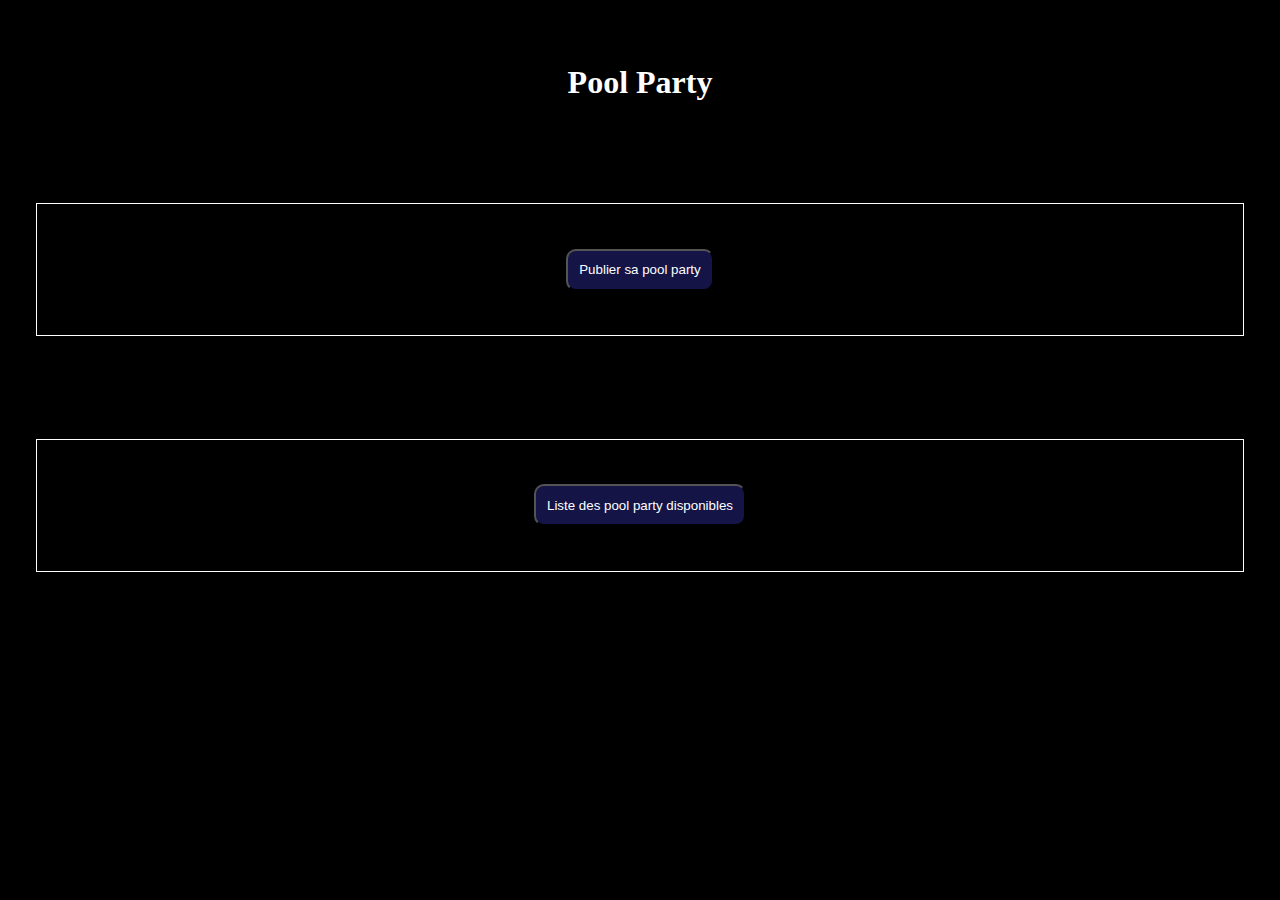
==== index.html @ 9bf56146 "pool party site" ====
<!DOCTYPE html>
<html lang="en">
<head>
    <meta charset="UTF-8">
    <meta http-equiv="X-UA-Compatible" content="IE=edge">
    <meta name="viewport" content="width=device-width, initial-scale=1.0">
    <title>Pool Party - Paris</title>
    <link rel="stylesheet" href="style.css">
</head>
<body>
    <div class="header">
    <header>
    <h1>Pool Party</h1>
    </header>

    <div class="nav">
        <li><a href="register.html"><button>Publier sa pool party</button></a></li>
    </div>
    </div>

    <div class="liste">
        <li><a href="parties.html"><button>Liste des pool party disponibles</button></a></li>
    </div>
    </div>

    <script src="index.js"></script>

</body>
</html>
---- style.css ----
body {
    margin: 0;
    padding: 0;
    background: black;
    color: white;
}

header {
    text-align: center;
    margin-top: 5%;
}

.nav {
    text-align: center;
    list-style-type: none;
    border: 1px solid white;
    padding: 3.5%;
    margin-top: 8%;
    margin-left: 2.8%;
    margin-right: 2.8%;
}

.liste {
    text-align: center;
    list-style-type: none;
    border: 1px solid white;
    padding: 3.5%;
    margin-top: 8%;
    margin-left: 2.8%;
    margin-right: 2.8%;
}

button {
    background: rgba(38, 38, 138, 0.514);
    color: white;
    padding: 1%;
    border-radius: 10px;
    cursor: pointer;
    transition: all .5s ease-in-out;
}

button:hover {
    transform: scale(1.2);
}
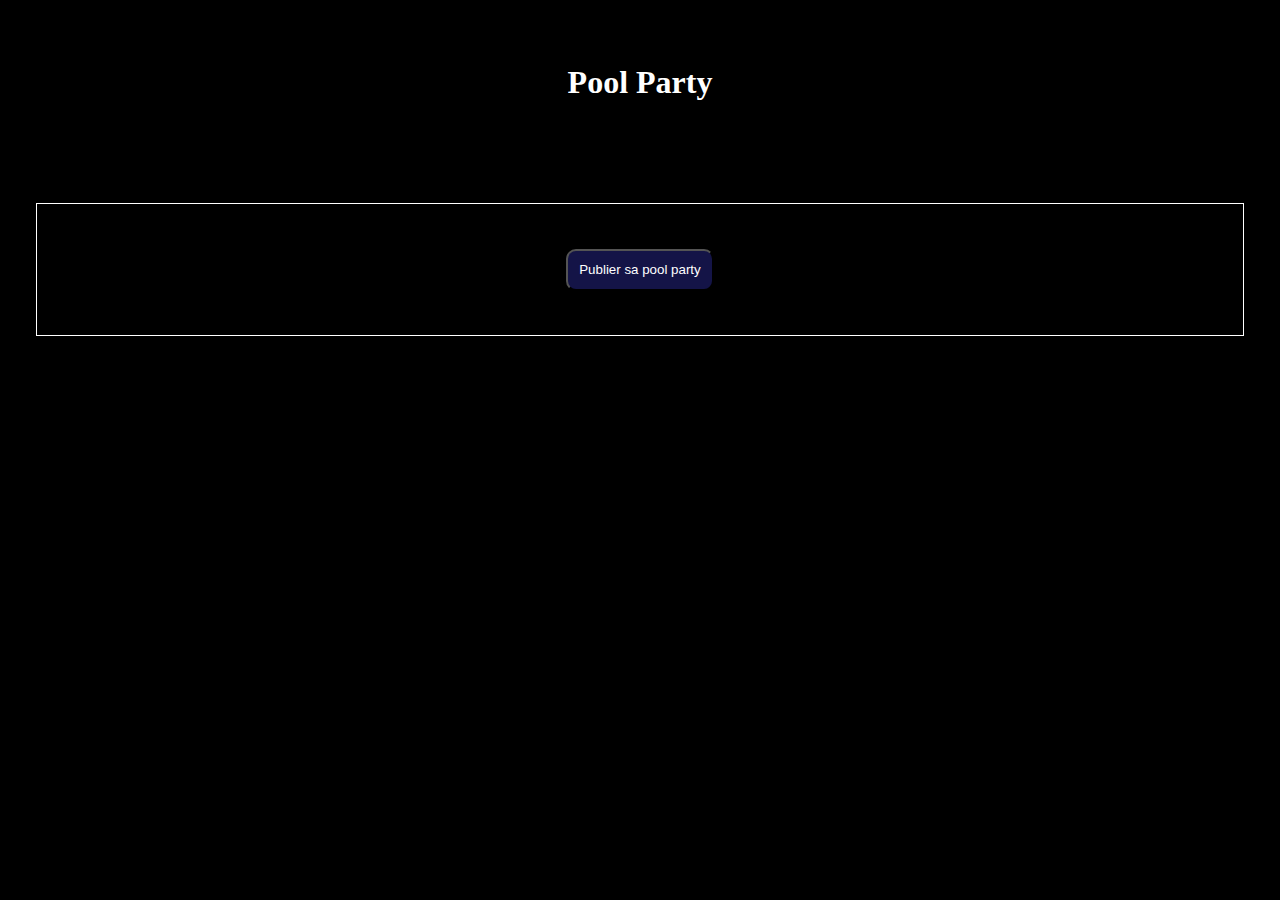
==== commit e126bb5b: "pool party site" ====
--- a/index.html
+++ b/index.html
@@ -8,22 +8,44 @@
     <link rel="stylesheet" href="style.css">
 </head>
 <body>
-    <div class="header">
     <header>
     <h1>Pool Party</h1>
     </header>
 
-    <div class="nav">
-        <li><a href="register.html"><button>Publier sa pool party</button></a></li>
+    <div id="nav">
+        <li><button>Publier sa pool party</button></li>
     </div>
-    </div>
+    
+    <div id="party">
+        <form action="">
+        <h1>Publication</h1>
+        <div>
+        <label for="nom">Nom de la pool party :</label>
+        <input type="text" id="nom" name="nom" placeholder="nom de la pool party" required> 
+        </div>
+        <div>
+        <label for="adresse">Adresse de la pool party :</label>
+        <input type="text" id="adresse" name="adresse" placeholder="adresse de la pool party" required>
+        </div>
+        <div>
+        <label for="capacite">Capacité d'acceuil :</label>
+        <input type="text" id="capacite" name="capacite" placeholder="capacité d'acceuil de la pool party" required>
+        </div>
+        <div> 
+        <label for="phone">Numéro de téléphone (facultatif) :</label>
+        <input type="text" id="phone" name="phone" placeholder="numéro de téléphone">
+        </div>
+        <div>  
+        <label for="heure1">Heure de début :</label>
+        <input type="text" id="heure1" name="heure1" placeholder="10h15" required>
+        </div>
+        <div>
+        <label for="heure2">Heure de fin :</label>
+        <input type="text" id="heure2" name="heure2" placeholder="20h15" required>
+        </div>
+        <button type="submit">Publier</button>
+     </div>
 
-    <div class="liste">
-        <li><a href="parties.html"><button>Liste des pool party disponibles</button></a></li>
-    </div>
-    </div>
-
-    <script src="index.js"></script>
-
+     <script src="index.js"></script>
 </body>
 </html>--- a/style.css
+++ b/style.css
@@ -10,17 +10,7 @@
     margin-top: 5%;
 }
 
-.nav {
-    text-align: center;
-    list-style-type: none;
-    border: 1px solid white;
-    padding: 3.5%;
-    margin-top: 8%;
-    margin-left: 2.8%;
-    margin-right: 2.8%;
-}
-
-.liste {
+#nav {
     text-align: center;
     list-style-type: none;
     border: 1px solid white;
@@ -36,9 +26,63 @@
     padding: 1%;
     border-radius: 10px;
     cursor: pointer;
-    transition: all .5s ease-in-out;
+    transition: all .3s ease-in-out;
 }
 
 button:hover {
-    transform: scale(1.2);
-}+    transform: scale(1.1);
+}
+
+#party {
+    font-family: Montserrat, "sans-serif";
+    color: #303030;  
+    width: 80%;
+    border: 1px solid;
+    border-radius: 8px;
+    padding: 0 50px 0 50px;
+    background: white;
+    text-align: center;
+    margin-top: 10%;
+    margin-left: auto;
+    margin-right: auto;
+    display: none;
+  }
+  
+#party h1 {
+      margin-bottom: 6%;
+      margin-top: 7%;
+  }
+  
+#party div {
+      width: 100%;
+      display: flex;
+      flex-direction: column;
+      min-height: 83px;
+      margin-top: 25px;
+  }
+  
+div label {
+      margin-bottom: 3%;
+      font-weight: 600;
+  }
+  
+div input {
+      padding: 1%;
+  }
+  
+#party button {
+      width: 50%;
+      height: 7%;
+      font-weight: 700;
+      font-size: 28px;
+      background: white;
+      border: rgba(48, 48, 48, 0.5) solid 1px;
+      border-radius: 5px;
+      box-shadow: 0px 4px 4px 0px rgba(0,0,0,0.25);
+      color: #303030;
+      cursor: pointer;
+      margin-bottom: 10%;
+      margin-top: 4%;
+      margin-left: auto;
+      margin-right: auto;
+    }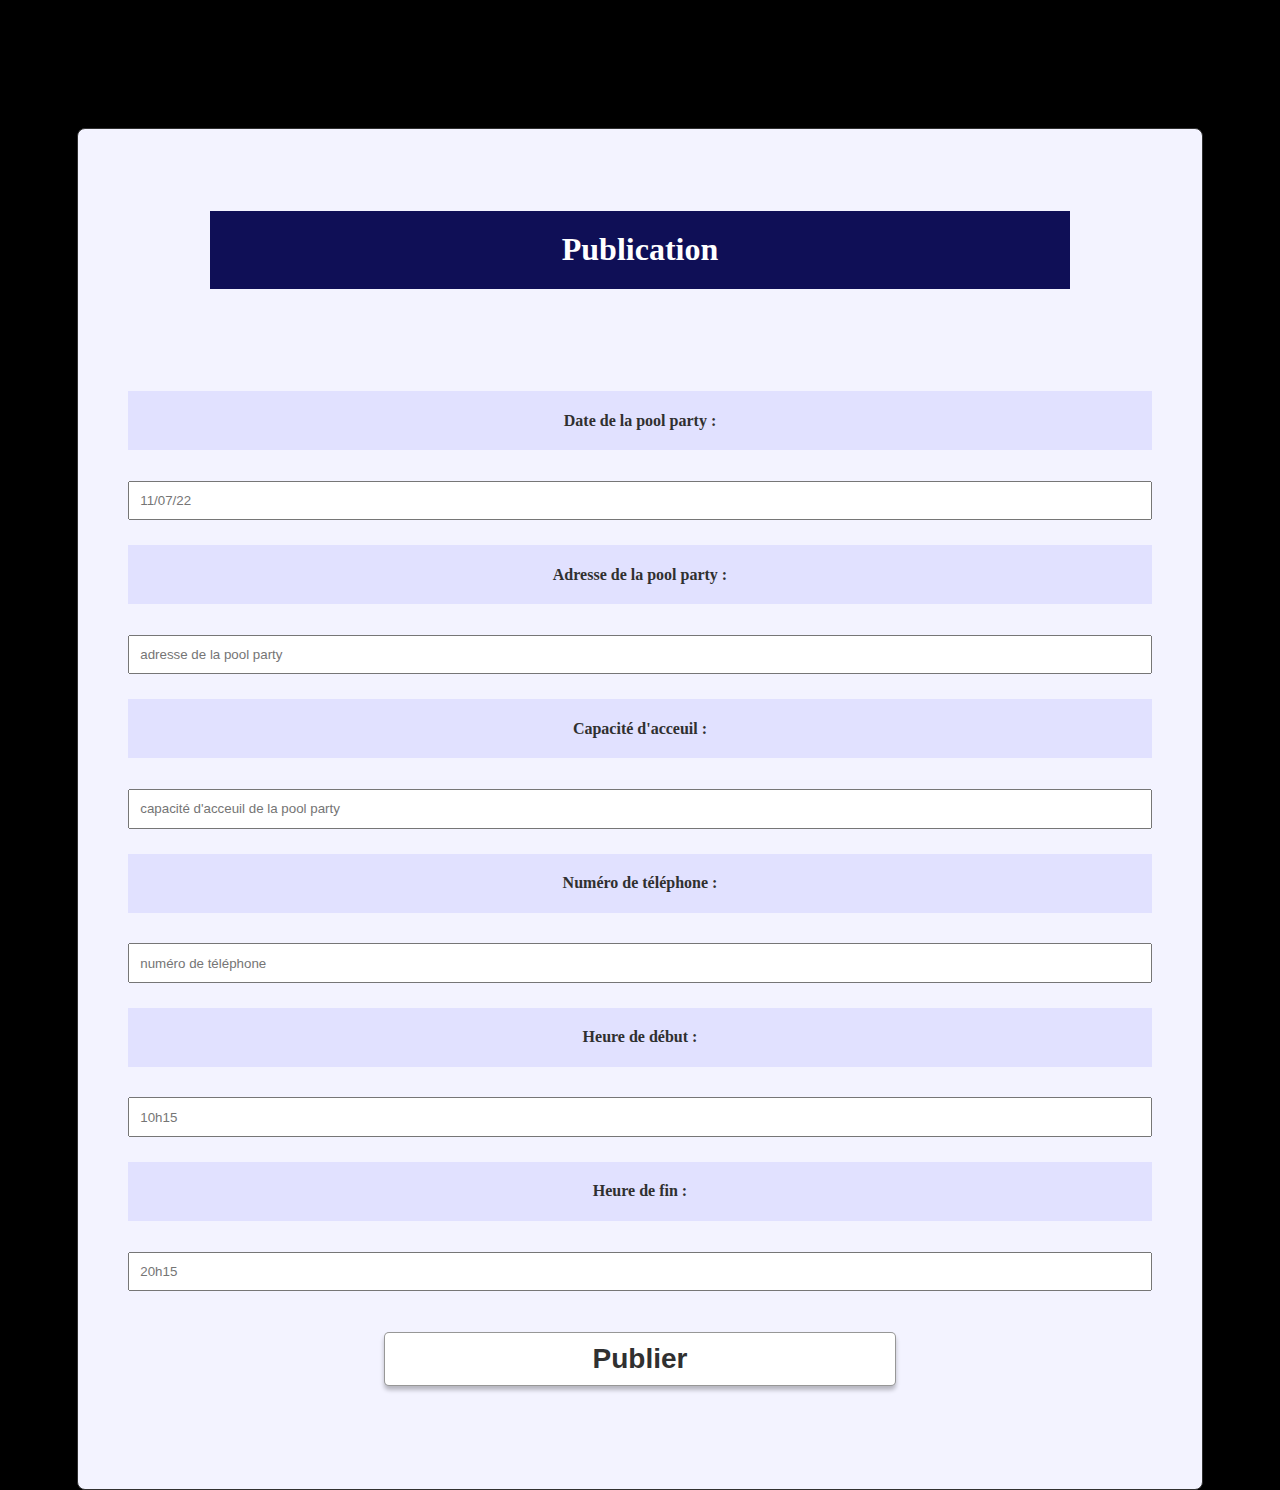
==== commit 687df00c: "pool party site php test" ====
--- a/index.html
+++ b/index.html
@@ -4,48 +4,39 @@
     <meta charset="UTF-8">
     <meta http-equiv="X-UA-Compatible" content="IE=edge">
     <meta name="viewport" content="width=device-width, initial-scale=1.0">
-    <title>Pool Party - Paris</title>
+    <title>Formulaire</title>
     <link rel="stylesheet" href="style.css">
 </head>
 <body>
-    <header>
-    <h1>Pool Party</h1>
-    </header>
-
-    <div id="nav">
-        <li><button>Publier sa pool party</button></li>
-    </div>
-    
     <div id="party">
-        <form action="">
+        <form action=formulairePOST.php method="post">
         <h1>Publication</h1>
         <div>
-        <label for="nom">Nom de la pool party :</label>
-        <input type="text" id="nom" name="nom" placeholder="nom de la pool party" required> 
+          <label for="jour">Date de la pool party :</label>
+          <input type="text" id="jour" name="jour" placeholder="11/07/22" required>
         </div>
         <div>
-        <label for="adresse">Adresse de la pool party :</label>
-        <input type="text" id="adresse" name="adresse" placeholder="adresse de la pool party" required>
+          <label for="adresse">Adresse de la pool party :</label>
+          <input type="text" id="adresse" name="adresse" placeholder="adresse de la pool party" required>
         </div>
         <div>
-        <label for="capacite">Capacité d'acceuil :</label>
-        <input type="text" id="capacite" name="capacite" placeholder="capacité d'acceuil de la pool party" required>
-        </div>
-        <div> 
-        <label for="phone">Numéro de téléphone (facultatif) :</label>
-        <input type="text" id="phone" name="phone" placeholder="numéro de téléphone">
-        </div>
-        <div>  
-        <label for="heure1">Heure de début :</label>
-        <input type="text" id="heure1" name="heure1" placeholder="10h15" required>
+          <label for="capacite">Capacité d'acceuil :</label>
+          <input type="text" id="capacite" name="capacite" placeholder="capacité d'acceuil de la pool party" required>
         </div>
         <div>
-        <label for="heure2">Heure de fin :</label>
-        <input type="text" id="heure2" name="heure2" placeholder="20h15" required>
+          <label for="phone">Numéro de téléphone :</label>
+          <input type="text" id="phone" name="phone" placeholder="numéro de téléphone" required>
         </div>
-        <button type="submit">Publier</button>
-     </div>
-
-     <script src="index.js"></script>
+        <div>
+          <label for="heure1">Heure de début :</label>
+          <input type="text" id="heure1" name="heure1" placeholder="10h15" required>
+        </div>
+        <div>
+          <label for="heure2">Heure de fin :</label>
+          <input type="text" id="heure2" name="heure2" placeholder="20h15" required>
+        </div>
+        <button id="button" name="button" class="button" type="submit">Publier</button>
+        </form>
+      </div>
 </body>
 </html>--- a/style.css
+++ b/style.css
@@ -8,6 +8,12 @@
 header {
     text-align: center;
     margin-top: 5%;
+}
+
+#retour{
+    text-align: center;
+    margin-top: 7%;
+    display: none;
 }
 
 #nav {
@@ -40,49 +46,136 @@
     border: 1px solid;
     border-radius: 8px;
     padding: 0 50px 0 50px;
-    background: white;
+    background: rgb(243, 243, 255);
     text-align: center;
     margin-top: 10%;
     margin-left: auto;
     margin-right: auto;
-    display: none;
   }
   
 #party h1 {
-      margin-bottom: 6%;
-      margin-top: 7%;
+    width: 80%;
+    background: rgb(15, 15, 86);
+    color: white;
+    margin-left: auto;
+    margin-right: auto;
+    margin-bottom: 10%;
+    margin-top: 8%;
+    padding: 2%;
   }
   
 #party div {
-      width: 100%;
-      display: flex;
-      flex-direction: column;
-      min-height: 83px;
-      margin-top: 25px;
+    width: 100%;
+    display: flex;
+    flex-direction: column;
+    min-height: 83px;
+    margin-top: 25px;
   }
   
 div label {
-      margin-bottom: 3%;
-      font-weight: 600;
+    background: rgb(225, 225, 255);
+    margin-bottom: 3%;
+    padding: 2%;
+    font-weight: 600;
   }
   
 div input {
-      padding: 1%;
+    padding: 1%;
   }
   
 #party button {
-      width: 50%;
-      height: 7%;
-      font-weight: 700;
-      font-size: 28px;
-      background: white;
-      border: rgba(48, 48, 48, 0.5) solid 1px;
-      border-radius: 5px;
-      box-shadow: 0px 4px 4px 0px rgba(0,0,0,0.25);
-      color: #303030;
-      cursor: pointer;
-      margin-bottom: 10%;
-      margin-top: 4%;
-      margin-left: auto;
-      margin-right: auto;
-    }+    width: 50%;
+    height: 7%;
+    font-weight: 700;
+    font-size: 28px;
+    background: white;
+    border: rgba(48, 48, 48, 0.5) solid 1px;
+    border-radius: 5px;
+    box-shadow: 0px 4px 4px 0px rgba(0,0,0,0.25);
+    color: #303030;
+    cursor: pointer;
+    margin-bottom: 10%;
+    margin-top: 4%;
+    margin-left: auto;
+    margin-right: auto;
+}
+
+
+/* .table {
+    background: black;
+    color: white;
+    text-align: center;
+    margin-right: auto;
+    margin-left: auto;
+    margin-top: 3%;
+    margin-bottom: 3%;
+}  */
+
+table {
+    width: 90%;
+    margin-top: 8%;
+}
+
+table, th, td {
+    background-image: linear-gradient(to top, #dfe9f3 0%, white 100%);
+    color: black;
+    text-align: center;
+    margin-right: auto;
+    margin-left: auto;
+    margin-bottom: 3%;
+    border: 1px solid rgba(62, 62, 160, 0.532);
+}
+
+th, td {
+    margin-top: 3%;
+    padding-top: 2%;
+    padding-bottom: 2%;
+}
+
+th {
+    text-decoration: underline;
+}
+
+td {
+    font-family: 'Space Mono', monospace;
+}
+
+
+@media (width < 500px) {
+
+    #nav {
+        margin-bottom: 15%;
+        width: 75%;
+        margin-left:  auto;
+        margin-right:  auto;
+    }
+
+    #nav button{
+        font-size: 11px;
+        border-radius: 9px;
+        padding: 1.5%;
+    }
+
+    table {
+        font-size: 11px;
+        margin-top: 10%;
+    }
+
+    header {
+        margin-top: 7%;
+        margin-bottom: 11%;
+    }
+
+    #party {
+        width: 70%;
+        border-radius: 20px;
+        font-size: 13px;
+    }
+
+    #party h1 {
+        margin-bottom: 16%;
+    }
+    div input {
+        margin-bottom: 6%;
+    }
+}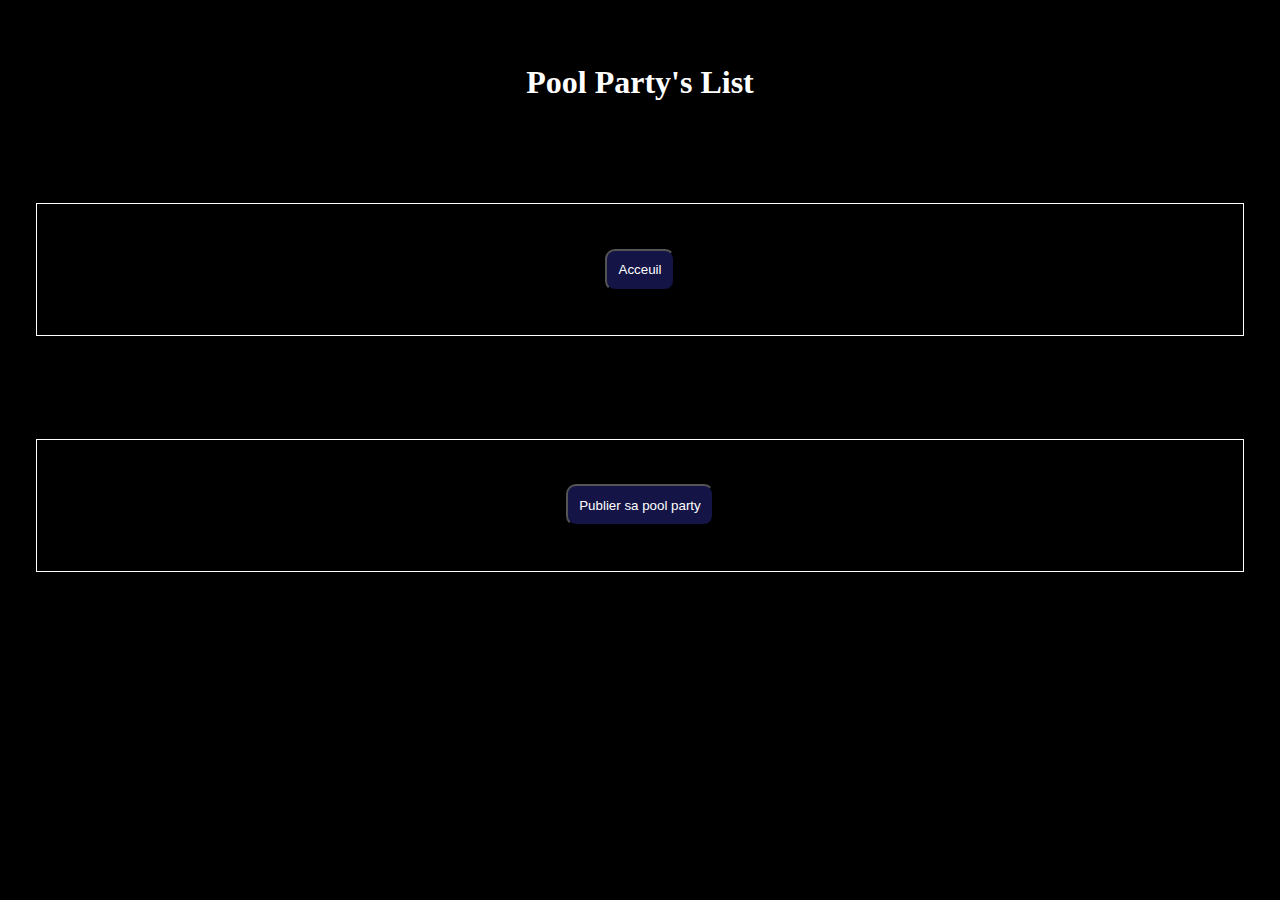
==== commit 826ff24e: "pool party site php test" ====
--- a/index.html
+++ b/index.html
@@ -4,39 +4,22 @@
     <meta charset="UTF-8">
     <meta http-equiv="X-UA-Compatible" content="IE=edge">
     <meta name="viewport" content="width=device-width, initial-scale=1.0">
-    <title>Formulaire</title>
+    <title>Acceuil</title>
     <link rel="stylesheet" href="style.css">
 </head>
 <body>
-    <div id="party">
-        <form action=formulairePOST.php method="post">
-        <h1>Publication</h1>
-        <div>
-          <label for="jour">Date de la pool party :</label>
-          <input type="text" id="jour" name="jour" placeholder="11/07/22" required>
-        </div>
-        <div>
-          <label for="adresse">Adresse de la pool party :</label>
-          <input type="text" id="adresse" name="adresse" placeholder="adresse de la pool party" required>
-        </div>
-        <div>
-          <label for="capacite">Capacité d'acceuil :</label>
-          <input type="text" id="capacite" name="capacite" placeholder="capacité d'acceuil de la pool party" required>
-        </div>
-        <div>
-          <label for="phone">Numéro de téléphone :</label>
-          <input type="text" id="phone" name="phone" placeholder="numéro de téléphone" required>
-        </div>
-        <div>
-          <label for="heure1">Heure de début :</label>
-          <input type="text" id="heure1" name="heure1" placeholder="10h15" required>
-        </div>
-        <div>
-          <label for="heure2">Heure de fin :</label>
-          <input type="text" id="heure2" name="heure2" placeholder="20h15" required>
-        </div>
-        <button id="button" name="button" class="button" type="submit">Publier</button>
-        </form>
-      </div>
+    
+    <header>
+        <h1>Pool Party's List</h1>
+      </header>
+    
+    <div id="nav1">
+            <li><button><a href="index.html">Acceuil</a></button></li>
+    </div>
+    <div id="nav2">
+        <li><button><a href="form.html">Publier sa pool party</a></button></li>
+    </div>
+    
+
 </body>
 </html>--- a/style.css
+++ b/style.css
@@ -1,8 +1,8 @@
 body {
+    background: black;
+    color: white;
     margin: 0;
     padding: 0;
-    background: black;
-    color: white;
 }
 
 header {
@@ -10,13 +10,12 @@
     margin-top: 5%;
 }
 
-#retour{
-    text-align: center;
-    margin-top: 7%;
-    display: none;
+a {
+    text-decoration: none;
+    color: white;
 }
 
-#nav {
+#nav1 {
     text-align: center;
     list-style-type: none;
     border: 1px solid white;
@@ -24,6 +23,22 @@
     margin-top: 8%;
     margin-left: 2.8%;
     margin-right: 2.8%;
+}
+
+#nav2 {
+    text-align: center;
+    list-style-type: none;
+    border: 1px solid white;
+    padding: 3.5%;
+    margin-top: 8%;
+    margin-left: 2.8%;
+    margin-right: 2.8%;
+}
+
+#nav button{
+    margin-left: auto;
+    margin-right: auto;
+    margin-bottom: 4%;
 }
 
 button {
@@ -37,145 +52,4 @@
 
 button:hover {
     transform: scale(1.1);
-}
-
-#party {
-    font-family: Montserrat, "sans-serif";
-    color: #303030;  
-    width: 80%;
-    border: 1px solid;
-    border-radius: 8px;
-    padding: 0 50px 0 50px;
-    background: rgb(243, 243, 255);
-    text-align: center;
-    margin-top: 10%;
-    margin-left: auto;
-    margin-right: auto;
-  }
-  
-#party h1 {
-    width: 80%;
-    background: rgb(15, 15, 86);
-    color: white;
-    margin-left: auto;
-    margin-right: auto;
-    margin-bottom: 10%;
-    margin-top: 8%;
-    padding: 2%;
-  }
-  
-#party div {
-    width: 100%;
-    display: flex;
-    flex-direction: column;
-    min-height: 83px;
-    margin-top: 25px;
-  }
-  
-div label {
-    background: rgb(225, 225, 255);
-    margin-bottom: 3%;
-    padding: 2%;
-    font-weight: 600;
-  }
-  
-div input {
-    padding: 1%;
-  }
-  
-#party button {
-    width: 50%;
-    height: 7%;
-    font-weight: 700;
-    font-size: 28px;
-    background: white;
-    border: rgba(48, 48, 48, 0.5) solid 1px;
-    border-radius: 5px;
-    box-shadow: 0px 4px 4px 0px rgba(0,0,0,0.25);
-    color: #303030;
-    cursor: pointer;
-    margin-bottom: 10%;
-    margin-top: 4%;
-    margin-left: auto;
-    margin-right: auto;
-}
-
-
-/* .table {
-    background: black;
-    color: white;
-    text-align: center;
-    margin-right: auto;
-    margin-left: auto;
-    margin-top: 3%;
-    margin-bottom: 3%;
-}  */
-
-table {
-    width: 90%;
-    margin-top: 8%;
-}
-
-table, th, td {
-    background-image: linear-gradient(to top, #dfe9f3 0%, white 100%);
-    color: black;
-    text-align: center;
-    margin-right: auto;
-    margin-left: auto;
-    margin-bottom: 3%;
-    border: 1px solid rgba(62, 62, 160, 0.532);
-}
-
-th, td {
-    margin-top: 3%;
-    padding-top: 2%;
-    padding-bottom: 2%;
-}
-
-th {
-    text-decoration: underline;
-}
-
-td {
-    font-family: 'Space Mono', monospace;
-}
-
-
-@media (width < 500px) {
-
-    #nav {
-        margin-bottom: 15%;
-        width: 75%;
-        margin-left:  auto;
-        margin-right:  auto;
-    }
-
-    #nav button{
-        font-size: 11px;
-        border-radius: 9px;
-        padding: 1.5%;
-    }
-
-    table {
-        font-size: 11px;
-        margin-top: 10%;
-    }
-
-    header {
-        margin-top: 7%;
-        margin-bottom: 11%;
-    }
-
-    #party {
-        width: 70%;
-        border-radius: 20px;
-        font-size: 13px;
-    }
-
-    #party h1 {
-        margin-bottom: 16%;
-    }
-    div input {
-        margin-bottom: 6%;
-    }
 }